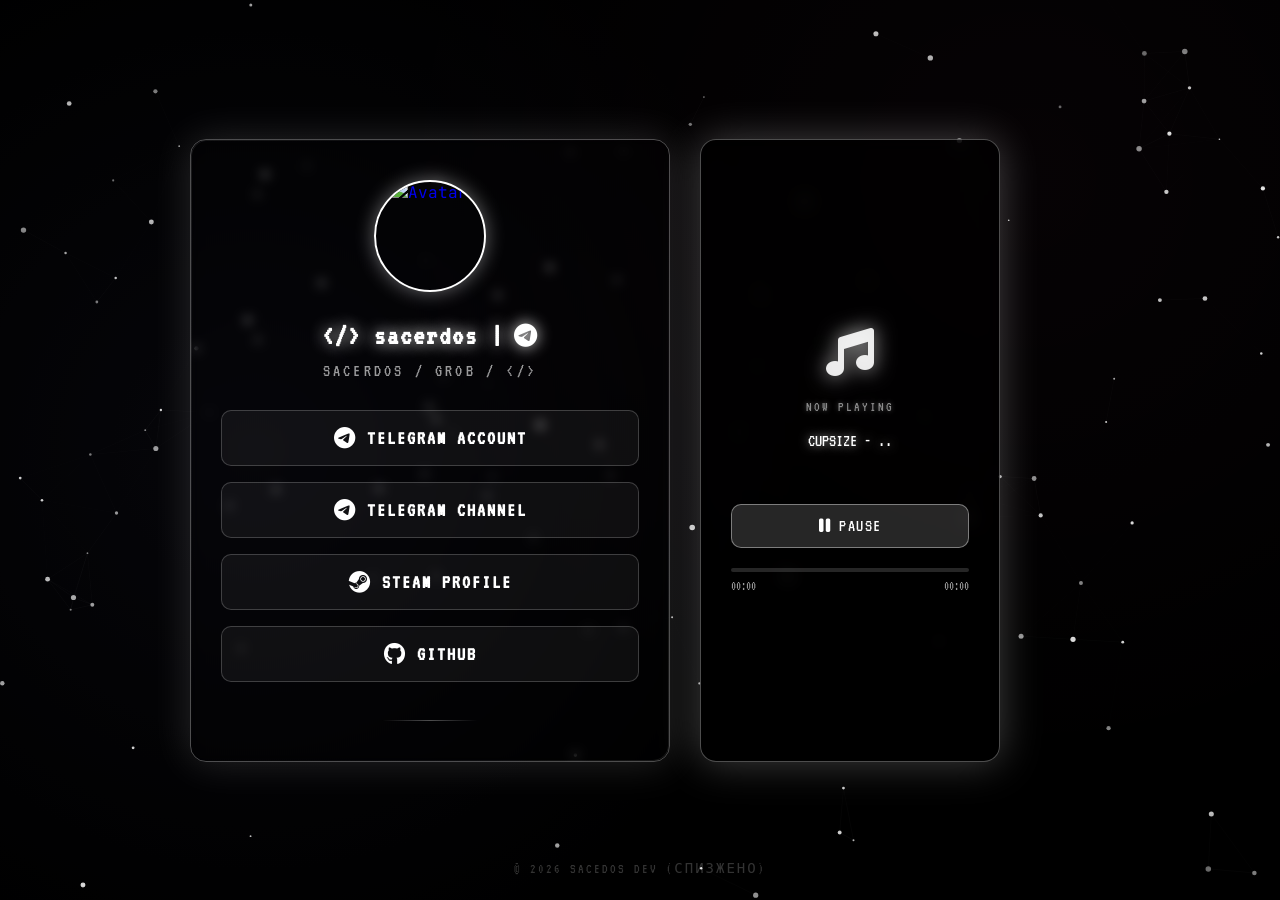
==== spisjeno_com.html @ b80ece82 "Add files via upload" ====
<!DOCTYPE html>
<html lang="en">
<head>
    <meta charset="UTF-8">
    <meta name="viewport" content="width=device-width, initial-scale=1.0">
    <title>sacerdos bio</title>
    <link rel="stylesheet" href="style.css">
    <link rel="stylesheet" href="https://cdnjs.cloudflare.com/ajax/libs/font-awesome/6.4.0/css/all.min.css">
    <link href="https://fonts.googleapis.com/css2?family=VT323&family=JetBrains+Mono:wght@400;700&display=swap" rel="stylesheet">
    <style>
        * {
    margin: 0;
    padding: 0;
    box-sizing: border-box;
}

body {
    font-family: 'JetBrains Mono', monospace;
    background-color: #000;
    color: white;
    min-height: 100vh;
    overflow-x: hidden;
    position: relative;
}

#particles-canvas {
    position: fixed;
    top: 0;
    left: 0;
    width: 100%;
    height: 100%;
    z-index: 1;
    pointer-events: none;
}

.container {
    position: relative;
    min-height: 100vh;
    width: 100%;
    display: flex;
    align-items: center;
    justify-content: center;
    z-index: 20;
    padding: 20px;
}

.content-wrapper {
    display: flex;
    gap: 30px;
    align-items: stretch;
    max-width: 900px;
    width: 100%;
}

.main-content {
    flex: 1;
    max-width: 480px;
    background-color: transparent;
    padding: 40px 30px;
    display: flex;
    flex-direction: column;
    align-items: center;
    text-align: center;
    gap: 30px;
    animation: fadeIn 0.7s ease-out;
    min-height: 600px;
    position: relative;
    border: 1px solid rgba(255, 255, 255, 0.3);
    border-radius: 16px;
    backdrop-filter: blur(4px);
    transition: all 0.3s ease;
    box-shadow: 0 0 30px rgba(255, 255, 255, 0.1);
}

.main-content::before {
    content: '';
    position: absolute;
    top: 0;
    left: 0;
    right: 0;
    bottom: 0;
    border-radius: 16px;
    border: 1px solid transparent;
    background: linear-gradient(45deg, transparent, rgba(255, 255, 255, 0.1), transparent) border-box;
    -webkit-mask: linear-gradient(#fff 0 0) padding-box, linear-gradient(#fff 0 0);
    -webkit-mask-composite: xor;
    mask-composite: exclude;
    pointer-events: none;
    z-index: -1;
}

@media (min-width: 1025px) {
    .main-content {
        backdrop-filter: blur(6px);
        box-shadow: 0 0 40px rgba(255, 255, 255, 0.15);
    }
    
    .main-content:hover {
        box-shadow: 0 0 60px rgba(255, 255, 255, 0.25);
        border-color: rgba(255, 255, 255, 0.4);
        transform: translateY(-2px);
    }
}

@media (max-width: 1024px) {
    .content-wrapper {
        flex-direction: column;
        align-items: center;
        max-width: 480px;
    }
    
    .main-content {
        min-height: auto;
        padding: 40px 20px;
        width: 100%;
    }
}

.avatar-section {
    position: relative;
}

.avatar-link {
    display: block;
    text-decoration: none;
    cursor: pointer;
}

.avatar-wrapper {
    width: 96px;
    height: 96px;
    border-radius: 50%;
    overflow: hidden;
    border: 2px solid white;
    box-shadow: 0 0 20px rgba(255, 255, 255, 0.4);
    transition: all 0.5s ease;
    position: relative;
}

.avatar-wrapper::after {
    content: '';
    position: absolute;
    top: -2px;
    left: -2px;
    right: -2px;
    bottom: -2px;
    border-radius: 50%;
    border: 1px solid transparent;
    background: linear-gradient(45deg, #ff6b6b, #4ecdc4, #45b7d1, #96ceb4, #feca57, #ff9ff3, #54a0ff, #5f27cd);
    background-size: 400% 400%;
    -webkit-mask: linear-gradient(#fff 0 0) padding-box, linear-gradient(#fff 0 0);
    -webkit-mask-composite: xor;
    mask-composite: exclude;
    pointer-events: none;
    opacity: 0;
    transition: opacity 0.3s ease;
    animation: gradientRotate 3s linear infinite;
}

@keyframes gradientRotate {
    0% { background-position: 0% 50%; }
    50% { background-position: 100% 50%; }
    100% { background-position: 0% 50%; }
}

.avatar-link:hover .avatar-wrapper::after {
    opacity: 1;
}

@media (min-width: 640px) {
    .avatar-wrapper {
        width: 112px;
        height: 112px;
    }
}

.avatar {
    width: 100%;
    height: 100%;
    object-fit: cover;
    transition: transform 0.5s ease;
    position: relative;
    z-index: 1;
}

.avatar-link:hover .avatar-wrapper {
    transform: scale(1.1) rotate(5deg);
    box-shadow: 0 0 40px rgba(255, 255, 255, 0.8);
    border-color: white;
}

.avatar-link:hover .avatar {
    transform: rotate(-5deg);
}

.avatar-hover-text {
    position: absolute;
    bottom: -8px;
    left: 50%;
    transform: translateX(-50%);
    opacity: 0;
    transition: opacity 0.3s ease, transform 0.3s ease;
    font-family: 'VT323', monospace;
    font-size: 10px;
    color: white;
    letter-spacing: 2px;
    background-color: rgba(0, 0, 0, 0.9);
    padding: 2px 12px;
    border-radius: 12px;
    border: 1px solid rgba(255, 255, 255, 0.3);
    box-shadow: 0 0 10px rgba(255, 255, 255, 0.3);
}

.avatar-link:hover .avatar-hover-text {
    opacity: 1;
    transform: translateX(-50%) translateY(-5px);
}

.info-section {
    display: flex;
    flex-direction: column;
    gap: 12px;
}

.nickname {
    font-family: 'VT323', monospace;
    font-size: 24px;
    font-weight: bold;
    text-shadow: 0 0 15px rgba(255, 255, 255, 0.9);
    letter-spacing: 2px;
    display: flex;
    align-items: center;
    justify-content: center;
    gap: 10px;
    flex-wrap: wrap;
    transition: text-shadow 0.3s ease;
}

.nickname:hover {
    text-shadow: 0 0 25px rgba(255, 255, 255, 1);
}

@media (min-width: 640px) {
    .nickname {
        font-size: 28px;
    }
}

.telegram-icon-wrapper {
    transition: transform 0.3s ease;
}

.nickname:hover .telegram-icon-wrapper {
    transform: translateY(-2px) rotate(10deg);
}

.telegram-icon-wrapper i {
    font-size: 24px;
    transition: text-shadow 0.3s ease;
}

.nickname:hover .telegram-icon-wrapper i {
    text-shadow: 0 0 15px #0088cc;
}

.description {
    font-family: 'VT323', monospace;
    font-size: 16px;
    color: rgba(255, 255, 255, 0.6);
    letter-spacing: 3.2px;
    text-transform: uppercase;
    position: relative;
    overflow: hidden;
}

.description::after {
    content: '';
    position: absolute;
    bottom: 0;
    left: 0;
    width: 0;
    height: 1px;
    background: linear-gradient(90deg, transparent, white, transparent);
    transition: width 0.5s ease;
}

.description:hover::after {
    width: 100%;
}

@media (min-width: 640px) {
    .description {
        font-size: 18px;
    }
}

.buttons-section {
    width: 100%;
    display: flex;
    flex-direction: column;
    gap: 16px;
}

.social-btn {
    display: flex;
    align-items: center;
    justify-content: center;
    gap: 12px;
    width: 100%;
    padding: 14px 24px;
    background-color: rgba(255, 255, 255, 0.05);
    border: 1px solid rgba(255, 255, 255, 0.2);
    border-radius: 10px;
    text-decoration: none;
    transition: all 0.3s cubic-bezier(0.4, 0, 0.2, 1);
    cursor: pointer;
    position: relative;
    overflow: hidden;
    transform-style: preserve-3d;
    transform: translateZ(0);
}

.social-btn::before {
    content: '';
    position: absolute;
    top: 0;
    left: -100%;
    width: 100%;
    height: 100%;
    background: linear-gradient(90deg, transparent, rgba(255, 255, 255, 0.1), transparent);
    transition: left 0.5s ease;
    z-index: 1;
}

.social-btn:hover::before {
    left: 100%;
}

@media (min-width: 640px) {
    .social-btn {
        padding: 16px 24px;
    }
}

.social-btn:hover {
    background-color: rgba(255, 255, 255, 0.12);
    box-shadow: 0 0 30px rgba(255, 255, 255, 0.4);
    transform: translateY(-3px) translateZ(10px);
    border-color: rgba(255, 255, 255, 0.4);
    transition-delay: 0.15s;
}

.social-btn:active {
    transform: translateY(-1px) translateZ(5px);
    transition-duration: 0.1s;
}

.social-btn i {
    font-size: 22px;
    color: white;
    transition: transform 0.3s ease, text-shadow 0.3s ease;
    position: relative;
    z-index: 2;
}

.social-btn:hover i {
    transform: scale(1.2);
}

.social-btn:hover .fa-telegram {
    text-shadow: 0 0 20px #0088cc;
}

.social-btn:hover .fa-steam {
    text-shadow: 0 0 20px #171a21;
}

.social-btn:hover .fa-github {
    text-shadow: 0 0 20px #6e5494;
}

.social-btn span {
    font-family: 'VT323', monospace;
    font-size: 18px;
    font-weight: bold;
    color: white;
    text-transform: uppercase;
    letter-spacing: 2px;
    transition: letter-spacing 0.3s ease;
    position: relative;
    z-index: 2;
}

.social-btn:hover span {
    letter-spacing: 3px;
}

@media (min-width: 640px) {
    .social-btn span {
        font-size: 20px;
    }
}

.divider {
    height: 1px;
    width: 96px;
    background: linear-gradient(to right, transparent, rgba(255, 255, 255, 0.3), transparent);
    margin: 8px auto 0;
    position: relative;
    overflow: hidden;
}

.divider::after {
    content: '';
    position: absolute;
    top: 0;
    left: -100%;
    width: 100%;
    height: 100%;
    background: linear-gradient(90deg, transparent, white, transparent);
    animation: slide 3s infinite;
}

@keyframes slide {
    0% { left: -100%; }
    100% { left: 100%; }
}

.footer {
    position: absolute;
    bottom: 24px;
    left: 0;
    width: 100%;
    text-align: center;
    color: rgba(255, 255, 255, 0.2);
    font-family: 'VT323', monospace;
    font-size: 12px;
    text-transform: uppercase;
    letter-spacing: 2px;
    z-index: 20;
    transition: color 0.3s ease;
}

.footer:hover {
    color: rgba(255, 255, 255, 0.4);
}

@media (min-width: 640px) {
    .footer {
        font-size: 14px;
    }
}

.scanlines {
    position: fixed;
    top: 0;
    left: 0;
    width: 100%;
    height: 100%;
    background: linear-gradient(
        to bottom,
        rgba(18, 16, 16, 0) 50%,
        rgba(0, 0, 0, 0.1) 50%
    );
    background-size: 100% 4px;
    z-index: 10;
    pointer-events: none;
    opacity: 0.3;
}

::selection {
    background-color: white;
    color: black;
    text-shadow: 0 0 10px rgba(0,0,0,0.5);
}

.bio-player {
    width: 300px;
    padding: 30px;
    background: rgba(0, 0, 0, 0.6);
    border: 1px solid rgba(255, 255, 255, 0.25);
    border-radius: 16px;
    backdrop-filter: blur(6px);
    box-shadow: 0 0 30px rgba(255, 255, 255, 0.2);
    font-family: 'VT323', monospace;
    z-index: 40;
    display: flex;
    flex-direction: column;
    justify-content: center;
    min-height: 600px;
    animation: fadeIn 0.7s ease-out 0.2s both;
    position: relative;
    transition: all 0.3s ease;
}

.bio-player::before {
    content: '';
    position: absolute;
    top: 0;
    left: 0;
    right: 0;
    bottom: 0;
    border-radius: 16px;
    border: 1px solid transparent;
    background: linear-gradient(45deg, rgba(255,255,255,0.1), rgba(255,255,255,0.05), rgba(255,255,255,0.1)) border-box;
    -webkit-mask: linear-gradient(#fff 0 0) padding-box, linear-gradient(#fff 0 0);
    -webkit-mask-composite: xor;
    mask-composite: exclude;
    pointer-events: none;
    z-index: -1;
    opacity: 0;
    transition: opacity 0.3s ease;
}

.bio-player.audio-pulse::before {
    opacity: 1;
    animation: pulseBorder 0.5s ease;
}

@keyframes pulseBorder {
    0% { transform: scale(1); opacity: 0.5; }
    50% { transform: scale(1.02); opacity: 1; }
    100% { transform: scale(1); opacity: 0.5; }
}

@media (min-width: 1025px) {
    .bio-player {
        backdrop-filter: blur(8px);
        border-radius: 16px;
        box-shadow: 0 0 40px rgba(255, 255, 255, 0.25);
        border: 1px solid rgba(255, 255, 255, 0.3);
    }
    
    .bio-player:hover {
        transform: translateY(-3px);
        box-shadow: 0 0 50px rgba(255, 255, 255, 0.35);
    }
}

@media (max-width: 1024px) {
    .bio-player {
        display: none !important;
    }
    
    #bg-music {
        display: none !important;
    }
}

.bio-player-title {
    font-size: 14px;
    letter-spacing: 2px;
    color: rgba(255, 255, 255, 0.5);
    text-align: center;
    margin-bottom: 5px;
    text-shadow: 0 0 5px rgba(255,255,255,0.3);
}

.bio-player-track {
    font-size: 18px;
    text-align: center;
    color: white;
    text-shadow: 0 0 10px rgba(255,255,255,0.7);
    margin-bottom: 25px;
    min-height: 45px;
    display: flex;
    align-items: center;
    justify-content: center;
    transition: text-shadow 0.3s ease;
}

.bio-player.audio-active .bio-player-track {
    text-shadow: 0 0 15px rgba(255,255,255,1);
}

.bio-player-btn {
    width: 100%;
    margin-top: 15px;
    padding: 12px;
    background: rgba(255, 255, 255, 0.15);
    border: 1px solid rgba(255,255,255,0.4);
    color: white;
    font-size: 18px;
    cursor: pointer;
    border-radius: 10px;
    transition: all 0.3s cubic-bezier(0.4, 0, 0.2, 1);
    font-family: 'VT323', monospace;
    letter-spacing: 1.5px;
    text-transform: uppercase;
    display: flex;
    align-items: center;
    justify-content: center;
    gap: 8px;
    position: relative;
    overflow: hidden;
}

.bio-player-btn::before {
    content: '';
    position: absolute;
    top: 50%;
    left: 50%;
    width: 0;
    height: 0;
    background: rgba(255,255,255,0.2);
    border-radius: 50%;
    transform: translate(-50%, -50%);
    transition: width 0.6s ease, height 0.6s ease;
}

.bio-player-btn:hover::before {
    width: 300px;
    height: 300px;
}

.bio-player-btn:hover {
    background: rgba(255,255,255,0.25);
    transform: translateY(-2px);
    box-shadow: 0 5px 20px rgba(255,255,255,0.3);
}

.bio-player-btn:active {
    transform: translateY(0);
    transition-duration: 0.1s;
}

.bio-progress {
    margin-top: 20px;
    height: 4px;
    background: rgba(255,255,255,0.15);
    border-radius: 4px;
    overflow: hidden;
    cursor: pointer;
    position: relative;
}

.bio-progress-bar {
    height: 100%;
    width: 0%;
    background: white;
    transition: width 0.1s linear;
    position: relative;
    box-shadow: 0 0 10px white;
}

.bio-progress-bar.audio-active {
    animation: progressGlow 0.5s ease;
}

@keyframes progressGlow {
    0% { box-shadow: 0 0 5px white; }
    50% { box-shadow: 0 0 20px white; }
    100% { box-shadow: 0 0 10px white; }
}

.bio-time {
    margin-top: 8px;
    display: flex;
    justify-content: space-between;
    font-size: 13px;
    color: rgba(255,255,255,0.6);
}

.bio-time span {
    transition: color 0.3s ease;
}

.bio-player.audio-active .bio-time span {
    color: rgba(255,255,255,0.8);
}

.player-icon {
    font-size: 48px;
    text-align: center;
    margin: 20px 0;
    color: rgba(255, 255, 255, 0.9);
    text-shadow: 0 0 20px rgba(255, 255, 255, 0.7);
    transition: all 0.3s ease;
}

.bio-player.audio-active .player-icon {
    text-shadow: 0 0 30px rgba(255, 255, 255, 1);
    transform: scale(1.1);
}

@keyframes fadeIn {
    from {
        opacity: 0;
        transform: scale(0.95);
    }
    to {
        opacity: 1;
        transform: scale(1);
    }
}

.spark {
    position: fixed;
    width: 2px;
    height: 2px;
    background: white;
    border-radius: 50%;
    pointer-events: none;
    z-index: 5;
    box-shadow: 0 0 10px 2px white;
    opacity: 0;
}

.wind-indicator {
    position: fixed;
    top: 20px;
    left: 20px;
    font-family: 'VT323', monospace;
    font-size: 12px;
    color: rgba(255,255,255,0.3);
    z-index: 100;
    opacity: 0;
    transition: opacity 1s ease;
}

.parallax-layer {
    position: fixed;
    top: 0;
    left: 0;
    width: 100%;
    height: 100%;
    pointer-events: none;
    z-index: 0;
    background: radial-gradient(circle at 20% 50%, rgba(120, 119, 198, 0.1) 0%, transparent 50%),
                radial-gradient(circle at 80% 20%, rgba(255, 119, 198, 0.05) 0%, transparent 50%);
    opacity: 0.5;
}
    </style>
</head>
<body>
    <div class="parallax-layer"></div>
    <div class="wind-indicator">WIND: CALM</div>
    
    <canvas id="particles-canvas"></canvas>
    
    <div class="container">
        <div class="content-wrapper">
            <div class="main-content" id="bioCard">
                <div class="avatar-section">
                    <a href="https://t.me/Khayzeh" target="_blank" class="avatar-link">
                        <div class="avatar-wrapper">
                            <img src="https://i.ibb.co/KppByBMy/ada.png" alt="Avatar" class="avatar">
                        </div>
                        <div class="avatar-hover-text">TELEGRAM</div>
                    </a>
                </div>

                <div class="info-section">
                    <h1 class="nickname">
                        <span>&lt;/&gt; sacerdos |</span>
                        <span class="telegram-icon-wrapper">
                            <i class="fab fa-telegram"></i>
                        </span>
                    </h1>
                    <p class="description">sacerdos / GrOb / &lt;/&gt;</p>
                </div>

                <div class="buttons-section">
                    <a href="https://t.me/ynubo" target="_blank" class="social-btn">
                        <i class="fab fa-telegram"></i>
                        <span>TELEGRAM ACCOUNT</span>
                    </a>
                    
                    <a href="https://t.me/info_sacerdos" target="_blank" class="social-btn">
                        <i class="fab fa-telegram"></i>
                        <span>TELEGRAM CHANNEL</span>
                    </a>
                    
                    <a href="https://steamcommunity.com/profiles/sacedosxd/" target="_blank" class="social-btn">
                        <i class="fab fa-steam"></i>
                        <span>STEAM PROFILE</span>
                    </a>

                    <a href="https://github.com/sacerdosxd" target="_blank" class="social-btn">
                        <i class="fab fa-github"></i>
                        <span>GITHUB</span>
                    </a>
                </div>

                <div class="divider"></div>
            </div>

            <div class="bio-player" id="bioPlayer">
                <div class="player-icon">
                    <i class="fas fa-music"></i>
                </div>
                <div class="bio-player-title">NOW PLAYING</div>
                <div class="bio-player-track">CUPSIZE - ..</div>

                <button class="bio-player-btn" id="bioPlayBtn">
                    <i class="fas fa-pause"></i> PAUSE
                </button>

                <div class="bio-progress" id="bioProgress">
                    <div class="bio-progress-bar" id="bioProgressBar"></div>
                </div>

                <div class="bio-time">
                    <span id="bioCurrent">00:00</span>
                    <span id="bioDuration">00:00</span>
                </div>
            </div>
        </div>
    </div>

    <audio id="bg-music" preload="auto" loop autoplay>
        <source src="name_siund.mp3" type="audio/mpeg">
        Ваш браузер не поддерживает аудио элементы.
    </audio>

    <div class="footer">
        &copy; 2026 SACEDOS DEV (СПИЗЖЕНО)
    </div>

    <div class="scanlines"></div>

    <script src="script.js"></script>

    <script>
/* =========================
   CANVAS SNOW + ENHANCED EFFECTS
   ========================= */

const canvas = document.getElementById("particles-canvas");
const ctx = canvas.getContext("2d");
const windIndicator = document.querySelector('.wind-indicator');

let w, h;
const SNOW_COUNT = 120;
const LINK_DISTANCE = 120;
const MOUSE_DISTANCE = 140;
let snow = [];
let wind = { x: 0, y: 0 };
let lastWindChange = Date.now();

const mouse = { x: null, y: null };

const parallaxLayer = document.querySelector('.parallax-layer');
let mouseX = 0, mouseY = 0;

document.addEventListener('mousemove', (e) => {
    mouseX = e.clientX / w;
    mouseY = e.clientY / h;
    
    if (parallaxLayer) {
        const moveX = mouseX * 20 - 10;
        const moveY = mouseY * 20 - 10;
        parallaxLayer.style.transform = `translate(${moveX}px, ${moveY}px)`;
    }
});

function resize() {
    w = canvas.width = window.innerWidth;
    h = canvas.height = window.innerHeight;
}
window.addEventListener("resize", resize);
resize();

window.addEventListener("mousemove", e => {
    mouse.x = e.clientX;
    mouse.y = e.clientY;
});
window.addEventListener("mouseleave", () => {
    mouse.x = mouse.y = null;
});

class Snow {
    constructor() {
        this.reset();
    }

    reset() {
        this.x = Math.random() * w;
        this.y = Math.random() * h;
        this.r = Math.random() * 2 + 0.8;
        this.baseSpeed = Math.random() * 0.8 + 0.4;
        this.sy = this.baseSpeed;
        this.sx = Math.random() * 0.4 - 0.2;
        this.a = Math.random() * 0.5 + 0.4;
        this.oscillation = Math.random() * Math.PI * 2;
        this.oscillationSpeed = Math.random() * 0.02 + 0.01;
    }

    update(audioIntensity = 0) {
        this.x += wind.x;
        this.y += wind.y;
        
        this.sy = this.baseSpeed * (1 + audioIntensity * 0.3);
        
        this.oscillation += this.oscillationSpeed;
        this.x += Math.sin(this.oscillation) * 0.1;
        
        this.y += this.sy;
        this.x += this.sx;
        
        if (this.y > h) {
            this.y = -10;
            this.x = Math.random() * w;
        }
        if (this.x > w) this.x = -10;
        if (this.x < -10) this.x = w;
    }

    draw() {
        ctx.beginPath();
        ctx.arc(this.x, this.y, this.r, 0, Math.PI * 2);
        ctx.fillStyle = `rgba(255,255,255,${this.a})`;
        ctx.fill();
    }
}

function initSnow() {
    snow = [];
    for (let i = 0; i < SNOW_COUNT; i++) {
        snow.push(new Snow());
    }
}

function drawSnowLinks(audioIntensity = 0) {
    ctx.globalAlpha = 0.3 + audioIntensity * 0.3;
    for (let i = 0; i < snow.length; i++) {
        for (let j = i + 1; j < snow.length; j++) {
            const dx = snow[i].x - snow[j].x;
            const dy = snow[i].y - snow[j].y;
            const d = Math.sqrt(dx * dx + dy * dy);

            if (d < LINK_DISTANCE) {
                const alpha = (1 - d / LINK_DISTANCE) * (0.3 + audioIntensity * 0.2);
                ctx.strokeStyle = `rgba(255,255,255,${alpha})`;
                ctx.lineWidth = 0.4 + audioIntensity * 0.3;
                ctx.beginPath();
                ctx.moveTo(snow[i].x, snow[i].y);
                ctx.lineTo(snow[j].x, snow[j].y);
                ctx.stroke();
            }
        }
    }
    ctx.globalAlpha = 1;
}

function drawMouseLinks() {
    if (!mouse.x) return;

    ctx.globalAlpha = 0.3;
    snow.forEach(p => {
        const dx = p.x - mouse.x;
        const dy = p.y - mouse.y;
        const d = Math.sqrt(dx * dx + dy * dy);

        if (d < MOUSE_DISTANCE) {
            ctx.strokeStyle = `rgba(255,255,255,${1 - d / MOUSE_DISTANCE})`;
            ctx.lineWidth = 0.6;
            ctx.beginPath();
            ctx.moveTo(mouse.x, mouse.y);
            ctx.lineTo(p.x, p.y);
            ctx.stroke();
        }
    });
    ctx.globalAlpha = 1;
}

function updateWind() {
    const now = Date.now();
    if (now - lastWindChange > 10000) {
        lastWindChange = now;
        wind.x = (Math.random() - 0.5) * 0.5;
        wind.y = (Math.random() - 0.5) * 0.2;
        
        const windStrength = Math.sqrt(wind.x * wind.x + wind.y * wind.y);
        let windText = "CALM";
        if (windStrength > 0.3) windText = "STRONG";
        else if (windStrength > 0.15) windText = "MODERATE";
        else if (windStrength > 0.05) windText = "LIGHT";
        
        windIndicator.textContent = `WIND: ${windText}`;
        windIndicator.style.opacity = '1';
        setTimeout(() => {
            windIndicator.style.opacity = '0';
        }, 2000);
    }
}

function createSpark() {
    if (Math.random() < 0.01) {
        const spark = document.createElement('div');
        spark.className = 'spark';
        spark.style.left = Math.random() * w + 'px';
        spark.style.top = Math.random() * h + 'px';
        document.body.appendChild(spark);
        
        spark.animate([
            { opacity: 0, transform: 'scale(0)' },
            { opacity: 1, transform: 'scale(1)' },
            { opacity: 0, transform: 'scale(0)' }
        ], {
            duration: 1000 + Math.random() * 1000,
            easing: 'cubic-bezier(0.4, 0, 0.2, 1)'
        });
        
        setTimeout(() => spark.remove(), 2000);
    }
}

let audioIntensity = 0;
let lastAudioUpdate = 0;

function animate() {
    ctx.clearRect(0, 0, w, h);
    
    updateWind();
    createSpark();
    
    snow.forEach(p => {
        p.update(audioIntensity);
        p.draw();
    });

    drawSnowLinks(audioIntensity);
    drawMouseLinks();
    
    const now = Date.now();
    if (now - lastAudioUpdate > 100) {
        audioIntensity *= 0.9;
    }

    requestAnimationFrame(animate);
}

initSnow();
animate();

/* =========================
   AUDIO PLAYER WITH REACTIVITY
   ========================= */

const isDesktop = window.innerWidth > 1024;

if (isDesktop) {
    const audio = document.getElementById("bg-music");
    const playBtn = document.getElementById("bioPlayBtn");
    const progress = document.getElementById("bioProgress");
    const bar = document.getElementById("bioProgressBar");
    const cur = document.getElementById("bioCurrent");
    const dur = document.getElementById("bioDuration");
    const player = document.getElementById("bioPlayer");
    const trackElement = document.querySelector('.bio-player-track');

    let isPlaying = true; // Start with playing
    let audioContext, analyser, source, dataArray;
    let beatTimer = 0;
    let lastBeatTime = 0;

    audio.volume = 0.5;
    audio.loop = true;

    function fmt(t) {
        if (isNaN(t) || !isFinite(t)) return "00:00";
        const m = Math.floor(t / 60);
        const s = Math.floor(t % 60);
        return `${String(m).padStart(2, "0")}:${String(s).padStart(2, "0")}`;
    }

    function updateProgress() {
        if (audio.duration && !isNaN(audio.duration)) {
            const p = (audio.currentTime / audio.duration) * 100;
            bar.style.width = p + "%";
            cur.textContent = fmt(audio.currentTime);
        }
    }

    function initAudioAnalysis() {
        try {
            audioContext = new (window.AudioContext || window.webkitAudioContext)();
            analyser = audioContext.createAnalyser();
            source = audioContext.createMediaElementSource(audio);
            source.connect(analyser);
            analyser.connect(audioContext.destination);
            analyser.fftSize = 256;
            analyser.smoothingTimeConstant = 0.8;
            
            dataArray = new Uint8Array(analyser.frequencyBinCount);
            
            updateAudioAnalysis();
        } catch (e) {
            console.log("Audio analysis not supported:", e);
        }
    }

    function updateAudioAnalysis() {
        if (!analyser || !isPlaying) {
            requestAnimationFrame(updateAudioAnalysis);
            return;
        }
        
        analyser.getByteFrequencyData(dataArray);
        
        let sum = 0;
        for (let i = 0; i < 32; i++) {
            sum += dataArray[i];
        }
        const avgIntensity = sum / (32 * 256);
        
        audioIntensity = avgIntensity;
        lastAudioUpdate = Date.now();
        
        const now = Date.now();
        if (avgIntensity > 0.3 && now - lastBeatTime > 200) {
            if (beatTimer > 0.5) {
                lastBeatTime = now;
                triggerBeatEffect();
            }
        }
        
        if (player) {
            if (avgIntensity > 0.2) {
                player.classList.add('audio-active');
                bar.classList.add('audio-active');
                
                if (avgIntensity > 0.4) {
                    player.classList.add('audio-pulse');
                    setTimeout(() => {
                        player.classList.remove('audio-pulse');
                    }, 200);
                }
            } else {
                player.classList.remove('audio-active');
                bar.classList.remove('audio-active');
            }
        }
        
        beatTimer = avgIntensity;
        requestAnimationFrame(updateAudioAnalysis);
    }

    function triggerBeatEffect() {
        if (trackElement) {
            trackElement.animate([
                { transform: 'scale(1)', textShadow: '0 0 10px rgba(255,255,255,0.7)' },
                { transform: 'scale(1.05)', textShadow: '0 0 20px rgba(255,255,255,1)' },
                { transform: 'scale(1)', textShadow: '0 0 10px rgba(255,255,255,0.7)' }
            ], {
                duration: 200,
                easing: 'cubic-bezier(0.4, 0, 0.2, 1)'
            });
        }
    }

    function togglePlay() {
        if (isPlaying) {
            audio.pause();
            isPlaying = false;
            playBtn.innerHTML = '<i class="fas fa-play"></i> PLAY';
            player.classList.remove('audio-active');
        } else {
            audio.play().then(() => {
                isPlaying = true;
                playBtn.innerHTML = '<i class="fas fa-pause"></i> PAUSE';
                
                if (!audioContext) {
                    initAudioAnalysis();
                }
            }).catch(error => {
                console.log("Play error:", error);
            });
        }
    }

    if (playBtn) {
        playBtn.addEventListener("click", togglePlay);
    }

    if (progress) {
        progress.addEventListener("click", e => {
            if (audio.duration && !isNaN(audio.duration)) {
                const x = e.offsetX / progress.clientWidth;
                audio.currentTime = x * audio.duration;
            }
        });
    }

    audio.addEventListener("loadedmetadata", () => {
        console.log("Audio loaded, duration:", fmt(audio.duration));
        if (dur) {
            dur.textContent = fmt(audio.duration);
        }
    });

    audio.addEventListener("timeupdate", updateProgress);

    audio.addEventListener("error", (e) => {
        console.error("Audio error:", e);
        console.error("Error code:", audio.error?.code);
        console.error("Error message:", audio.error?.message);
        
        if (trackElement) {
            trackElement.textContent = "Audio error - trying alternatives...";
        }
    });

    // Auto-play on load with user interaction fallback
    window.addEventListener('load', function() {
        console.log("Desktop: Loading audio...");
        
        // Try to play automatically
        const playPromise = audio.play();
        
        if (playPromise !== undefined) {
            playPromise.then(() => {
                console.log("Audio autoplay successful");
                initAudioAnalysis();
            }).catch(error => {
                console.log("Autoplay prevented, waiting for user interaction:", error);
                
                // Add interaction handler
                const unlockAudio = () => {
                    audio.play().then(() => {
                        console.log("Audio started after user interaction");
                        initAudioAnalysis();
                        document.removeEventListener('click', unlockAudio);
                    });
                };
                
                document.addEventListener('click', unlockAudio);
            });
        }
    });
} else {
    console.log("Mobile/Tablet: Audio player disabled");
    
    const audioElement = document.getElementById('bg-music');
    const playerElement = document.getElementById('bioPlayer');
    
    if (audioElement) audioElement.remove();
    if (playerElement) playerElement.remove();
}

window.addEventListener('resize', function() {
    const isNowDesktop = window.innerWidth > 1024;
    
    if (!isNowDesktop) {
        const audioElement = document.getElementById('bg-music');
        const playerElement = document.getElementById('bioPlayer');
        
        if (audioElement) audioElement.remove();
        if (playerElement) playerElement.remove();
    }
});

window.addEventListener('load', function() {
    console.log("Page loaded - Device type:", window.innerWidth > 1024 ? "Desktop" : "Mobile/Tablet");
});

    </script>
</body>
</html>
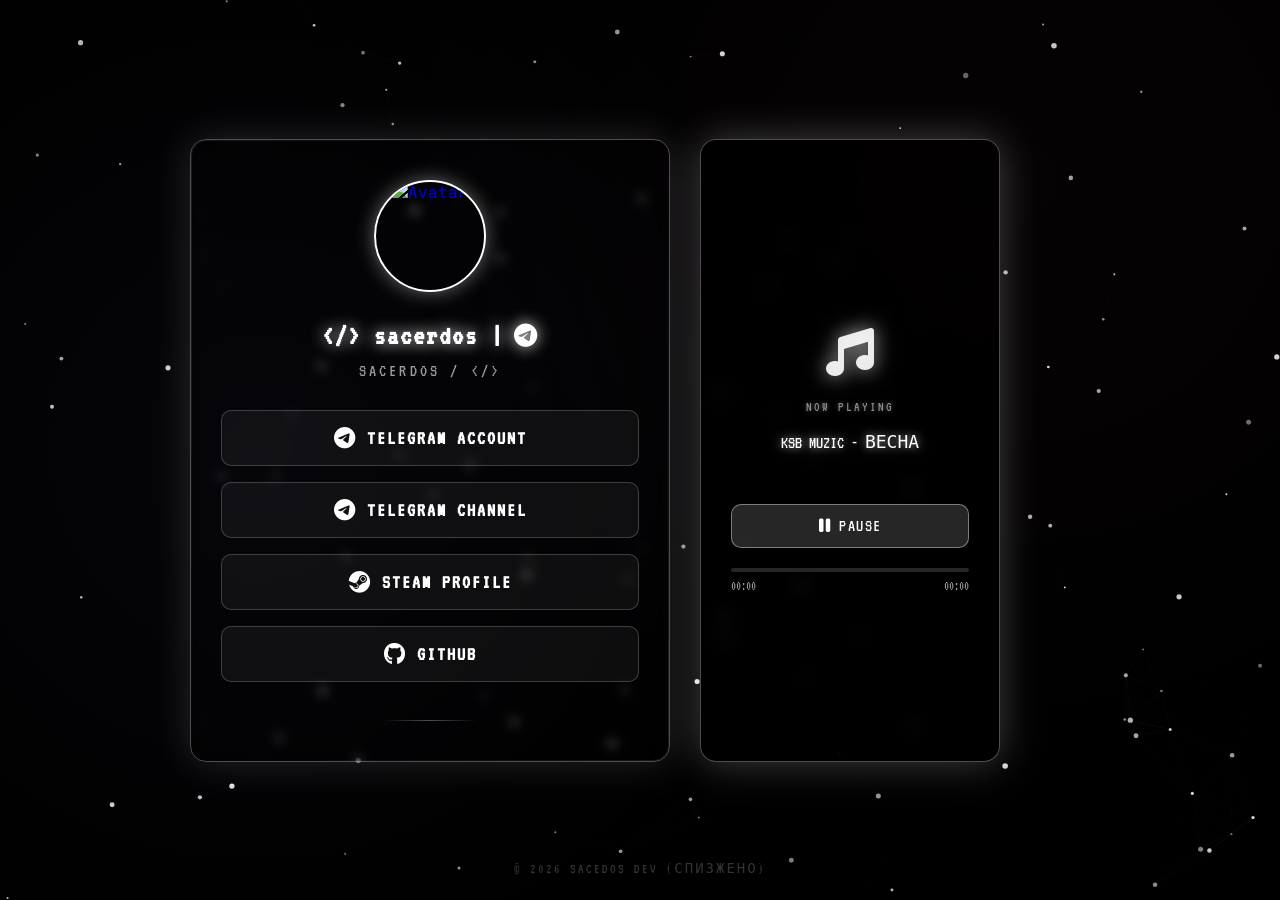
==== commit fcb49121: "Update spisjeno_com.html" ====
--- a/spisjeno_com.html
+++ b/spisjeno_com.html
@@ -742,9 +742,9 @@
         <div class="content-wrapper">
             <div class="main-content" id="bioCard">
                 <div class="avatar-section">
-                    <a href="https://t.me/Khayzeh" target="_blank" class="avatar-link">
+                    <a href="https://t.me/ynubo" target="_blank" class="avatar-link">
                         <div class="avatar-wrapper">
-                            <img src="https://i.ibb.co/KppByBMy/ada.png" alt="Avatar" class="avatar">
+                            <img src="https://i.ibb.co/W8JcZLm/photo-2026-05-05-20-50-18.jpg" alt="Avatar" class="avatar">
                         </div>
                         <div class="avatar-hover-text">TELEGRAM</div>
                     </a>
@@ -757,7 +757,7 @@
                             <i class="fab fa-telegram"></i>
                         </span>
                     </h1>
-                    <p class="description">sacerdos / GrOb / &lt;/&gt;</p>
+                    <p class="description">sacerdos / &lt;/&gt;</p>
                 </div>
 
                 <div class="buttons-section">
@@ -771,7 +771,7 @@
                         <span>TELEGRAM CHANNEL</span>
                     </a>
                     
-                    <a href="https://steamcommunity.com/profiles/sacedosxd/" target="_blank" class="social-btn">
+                    <a href="https://steamcommunity.com/id/sacerdosxd" target="_blank" class="social-btn">
                         <i class="fab fa-steam"></i>
                         <span>STEAM PROFILE</span>
                     </a>
@@ -790,7 +790,7 @@
                     <i class="fas fa-music"></i>
                 </div>
                 <div class="bio-player-title">NOW PLAYING</div>
-                <div class="bio-player-track">CUPSIZE - ..</div>
+                <div class="bio-player-track">KSB MUZIC - ВЕСНА</div>
 
                 <button class="bio-player-btn" id="bioPlayBtn">
                     <i class="fas fa-pause"></i> PAUSE
@@ -809,7 +809,7 @@
     </div>
 
     <audio id="bg-music" preload="auto" loop autoplay>
-        <source src="name_siund.mp3" type="audio/mpeg">
+        <source src="KSB_muzic_-_Vesna.mp3" type="audio/mpeg">
         Ваш браузер не поддерживает аудио элементы.
     </audio>
 
@@ -1257,4 +1257,4 @@
 
     </script>
 </body>
-</html>+</html>
